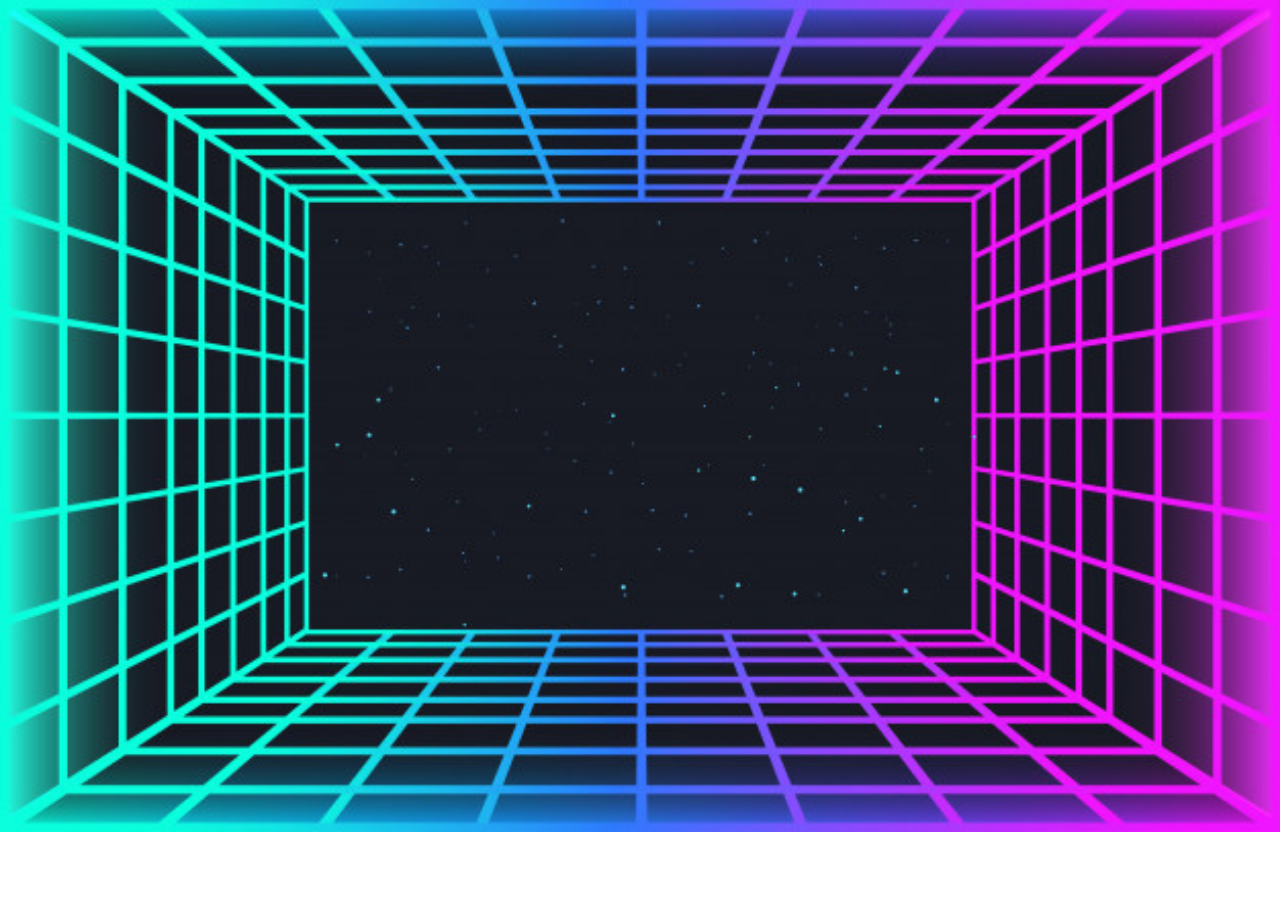
==== musik.html @ 8b4fc91b "la till nav bar samt musik sidan" ====
<!DOCTYPE html>
<html lang="en">
  <head>
    <meta charset="UTF-8" />
    <meta name="viewport" content="width=device-width, initial-scale=1.0" />
    <title>musik</title>
    <link rel="stylesheet" href="music-style.css" />
  </head>

  <body></body>
</html>
---- music-style.css ----
* {
  padding: 0px;
  margin: 0px;
}

body {
  background-image: url("bilder/vaporwave-squares.jpg");
  background-repeat: no-repeat;
  background-size: cover;
}
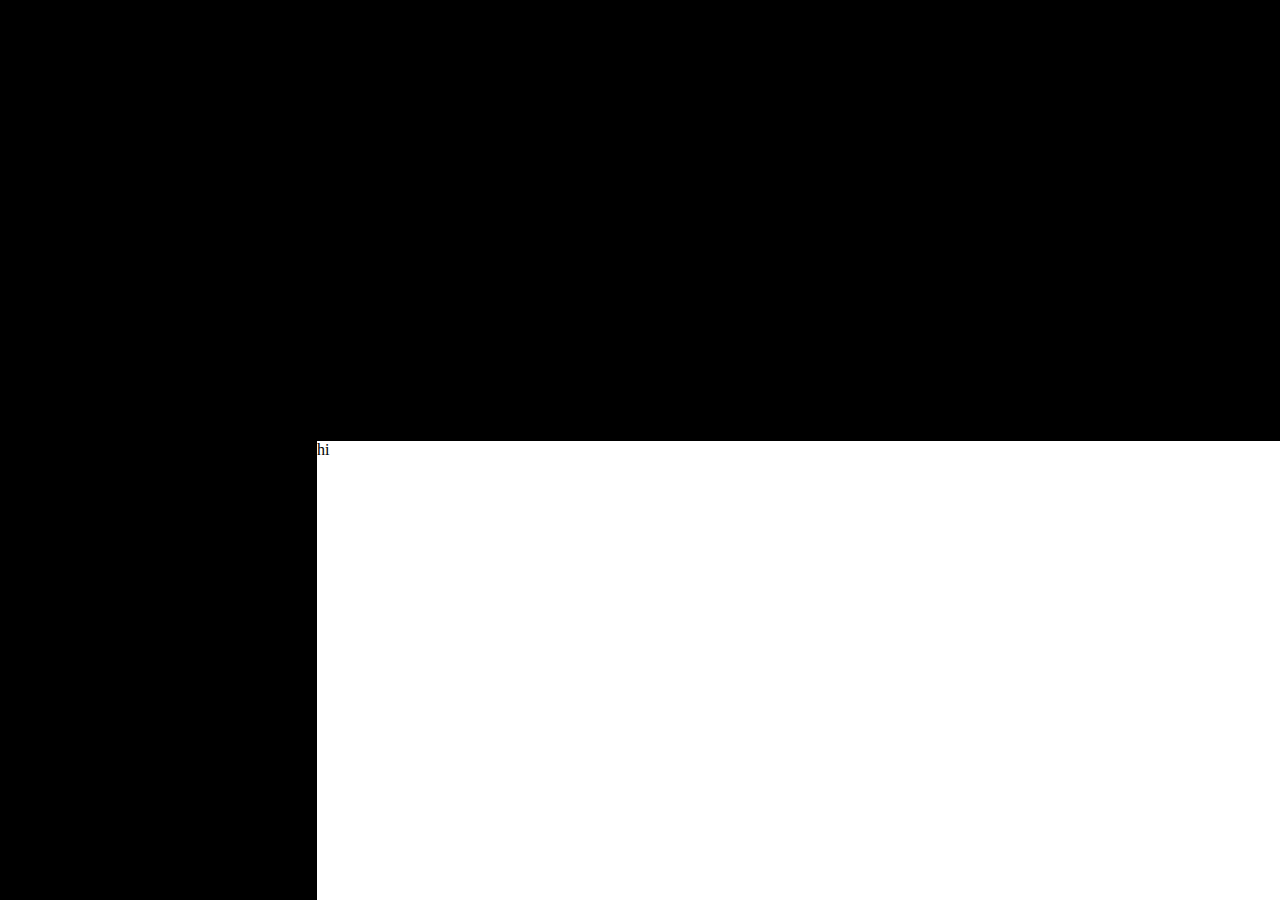
==== commit c48d80cf: "basic css grid för music.html" ====
--- a/musik.html
+++ b/musik.html
@@ -7,5 +7,14 @@
     <link rel="stylesheet" href="music-style.css" />
   </head>
 
-  <body></body>
+  <body>
+    <main>
+      hi
+    </main>
+
+    <footer>
+
+
+    </footer>
+  </body>
 </html>
--- a/music-style.css
+++ b/music-style.css
@@ -4,7 +4,23 @@
 }
 
 body {
-  background-image: url("bilder/vaporwave-squares.jpg");
+  /* background-image: url("bilder/vaporwave-squares.jpg");
   background-repeat: no-repeat;
   background-size: cover;
+  vill göra så de stretchas o man ser hela bilden*/
+
+  background-color: black;
+
+  display: grid;
+  grid-template-columns: 1fr, 3fr, 1fr;
+  grid-template-rows: 1fr, 3fr, 1fr;
+
+  width: 100vw;
+  height: 100vh;
 }
+
+main {
+  grid-column: 2 / span 3;
+  grid-row: 2 / span 1;
+  background-color: white;
+}
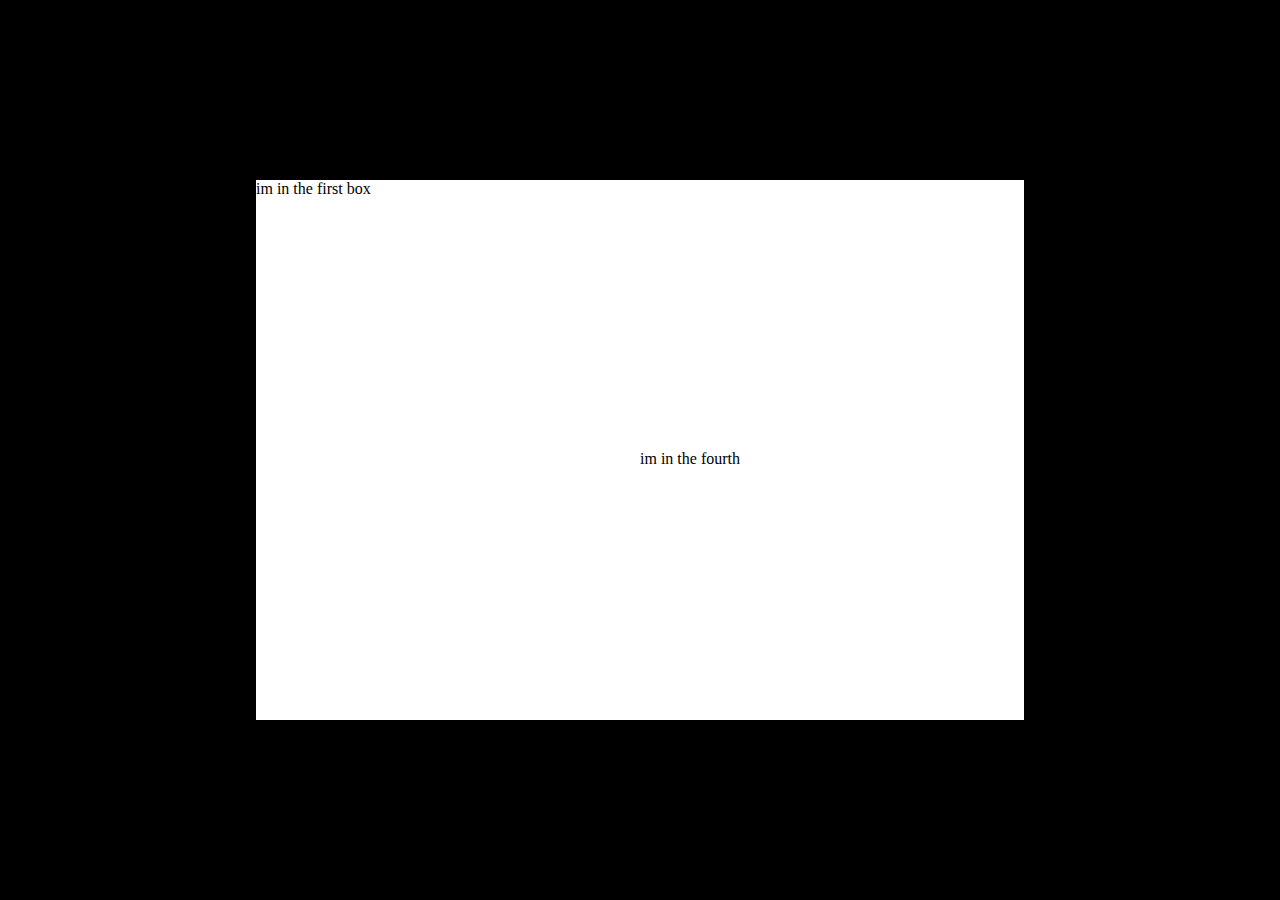
==== commit 4d1be181: "fixade css grid för musik, samt la till inline-grid" ====
--- a/musik.html
+++ b/musik.html
@@ -9,7 +9,17 @@
 
   <body>
     <main>
-      hi
+      
+      <p id="first">
+        im in the first box
+      </p>
+
+
+      <p id="fourth">
+        im in the fourth
+
+      </p>
+
     </main>
 
     <footer>
--- a/music-style.css
+++ b/music-style.css
@@ -12,15 +12,33 @@
   background-color: black;
 
   display: grid;
-  grid-template-columns: 1fr, 3fr, 1fr;
-  grid-template-rows: 1fr, 3fr, 1fr;
+  grid-template-columns: repeat(5, 1fr);
+  grid-template-rows: repeat(5, 1fr);
 
   width: 100vw;
   height: 100vh;
 }
 
 main {
-  grid-column: 2 / span 3;
-  grid-row: 2 / span 1;
+  grid-area: 2 / 2 / 5 /5;
   background-color: white;
+
+  display: inline-grid;
+
+  grid-template-columns: 1fr 1fr;
+  grid-template-rows: 1fr 1fr;
 }
+
+#first {
+  grid-area: 1 / 1;
+}
+
+#second {
+}
+
+#third {
+}
+
+#fourth {
+  grid-area: 2/2;
+}
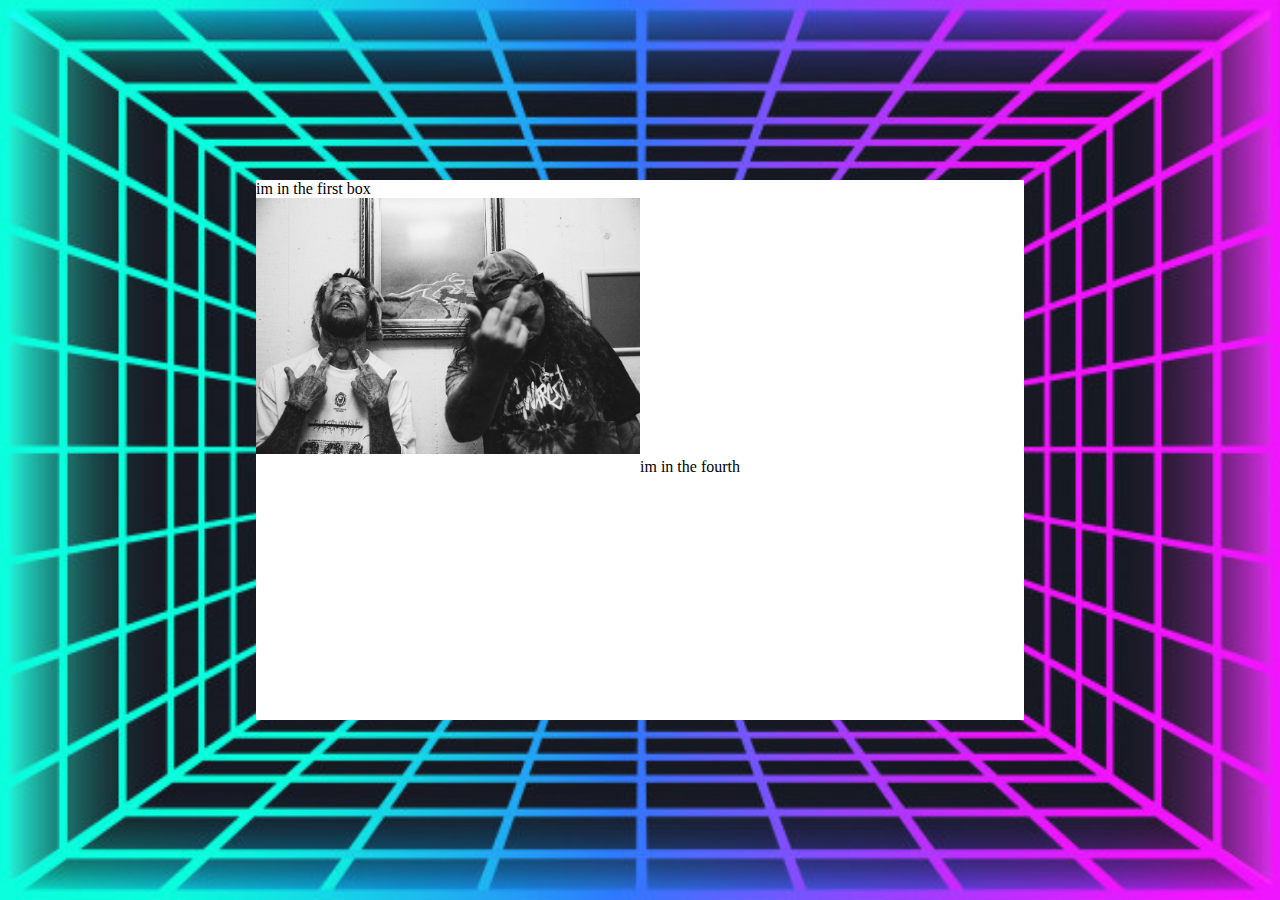
==== commit ab65f86f: "fixad background image, började på de olika buttons för musik" ====
--- a/musik.html
+++ b/musik.html
@@ -8,23 +8,22 @@
   </head>
 
   <body>
+    <img
+      src="bilder/vaporwave-squares.jpg" id="background" class="stretch" alt="background with squares" />
     <main>
-      
       <p id="first">
         im in the first box
+        <img
+          class="musicbox"
+          id="suicideboys"
+          src="bilder/suicideboys.jpg"
+          alt="bild på bandet suicideboys"
+        />
       </p>
 
-
-      <p id="fourth">
-        im in the fourth
-
-      </p>
-
+      <p id="fourth">im in the fourth</p>
     </main>
 
-    <footer>
-
-
-    </footer>
+    <footer></footer>
   </body>
 </html>
--- a/music-style.css
+++ b/music-style.css
@@ -4,11 +4,6 @@
 }
 
 body {
-  /* background-image: url("bilder/vaporwave-squares.jpg");
-  background-repeat: no-repeat;
-  background-size: cover;
-  vill göra så de stretchas o man ser hela bilden*/
-
   background-color: black;
 
   display: grid;
@@ -17,6 +12,20 @@
 
   width: 100vw;
   height: 100vh;
+}
+
+#background {
+  width: 100%;
+  height: 100%;
+  position: fixed;
+  left: 0px;
+  top: 0px;
+  z-index: -1;
+}
+
+.stretch {
+  width: 100%;
+  height: 100%;
 }
 
 main {
@@ -42,3 +51,15 @@
 #fourth {
   grid-area: 2/2;
 }
+
+.musicbox {
+  opacity: 100%;
+  object-fit: contain;
+  max-width: 100%;
+  max-height: 100%;
+}
+
+.musicbox:hover {
+    
+  opacity: 30%;
+}
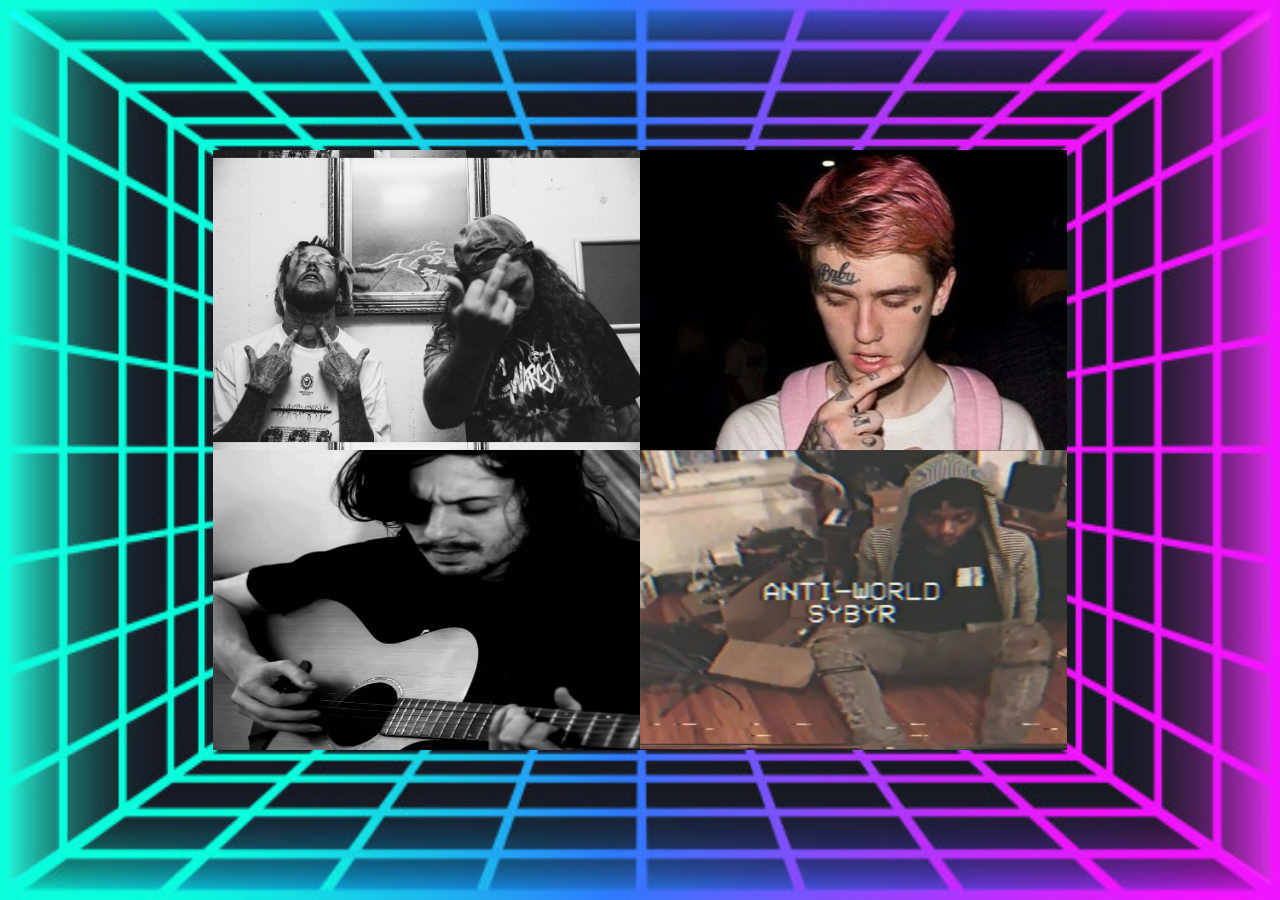
==== commit 8a29d82f: "fixade music-style.css och började göra länkar" ====
--- a/musik.html
+++ b/musik.html
@@ -9,21 +9,32 @@
 
   <body>
     <img
-      src="bilder/vaporwave-squares.jpg" id="background" class="stretch" alt="background with squares" />
-    <main>
-      <p id="first">
-        im in the first box
-        <img
-          class="musicbox"
-          id="suicideboys"
-          src="bilder/suicideboys.jpg"
-          alt="bild på bandet suicideboys"
-        />
-      </p>
+      src="bilder/vaporwave-squares.jpg"
+      id="background"
+      class="stretch"
+      alt="background with squares"
+    />
+    <main></main>
+    <div class="imagebox" id="firstbox">
 
-      <p id="fourth">im in the fourth</p>
-    </main>
+      <a class="textarea" href="#"> suicideboys </a>
 
+    </div>
+    <div class="imagebox" id="secondbox">
+
+      <a class="textarea" href="#">lil peep</a>
+
+    </div>
+    <div class="imagebox" id="thirdbox">
+
+      <a class="textarea" href="#">sybyr</a>
+
+    </div>
+    <div class="imagebox" id="fourthbox">
+
+      <a class="textarea" href="#">crywank</a>
+
+    </div>
     <footer></footer>
   </body>
 </html>
--- a/music-style.css
+++ b/music-style.css
@@ -4,11 +4,11 @@
 }
 
 body {
-  background-color: black;
+  background-color: white;
 
   display: grid;
-  grid-template-columns: repeat(5, 1fr);
-  grid-template-rows: repeat(5, 1fr);
+  grid-template-columns: repeat(6, 1fr);
+  grid-template-rows: repeat(6, 1fr);
 
   width: 100vw;
   height: 100vh;
@@ -29,37 +29,63 @@
 }
 
 main {
-  grid-area: 2 / 2 / 5 /5;
+  grid-area: 2 / 2 / 6 /6;
   background-color: white;
-
-  display: inline-grid;
-
-  grid-template-columns: 1fr 1fr;
-  grid-template-rows: 1fr 1fr;
 }
 
-#first {
-  grid-area: 1 / 1;
+.imagebox {
+  background-size: auto, 100%;
+  background-repeat: cover;
+  background-position: center;
 }
 
-#second {
+.imagebox:hover {
+  opacity: 0.5;
 }
 
-#third {
+.textarea {
+  text-decoration: none;
+  display: flex;
+  justify-content: center;
+  align-items: center;
+  opacity: 0;
+
+  font-size: 4em;
+  text-transform: uppercase;
+  color: black;
 }
 
-#fourth {
-  grid-area: 2/2;
+.imagebox:hover .textarea {
+  flex
+  opacity: 1;
+  text-align: center;
 }
 
-.musicbox {
-  opacity: 100%;
-  object-fit: contain;
-  max-width: 100%;
-  max-height: 100%;
+#firstbox {
+  grid-row: 2 / 4;
+  grid-column: 2 / 4;
+  background-image: url(bilder/suicideboys.jpg);
+  background-size: 100%;
 }
 
-.musicbox:hover {
-    
-  opacity: 30%;
+#secondbox {
+  grid-row: 2/ 4;
+  grid-column: 4/6;
+  background-image: url("bilder/lilpeep.jpg");
 }
+
+#thirdbox {
+  background-image: url("bilder/sybyr.jpg");
+
+  background-size: 100% 100%;
+
+  grid-row: 4/6;
+  grid-column: 4/6;
+}
+
+#fourthbox {
+  background-image: url("bilder/crywank.jpg");
+  background-size: 100% 100%;
+  grid-row: 4/6;
+  grid-column: 2/4;
+}
